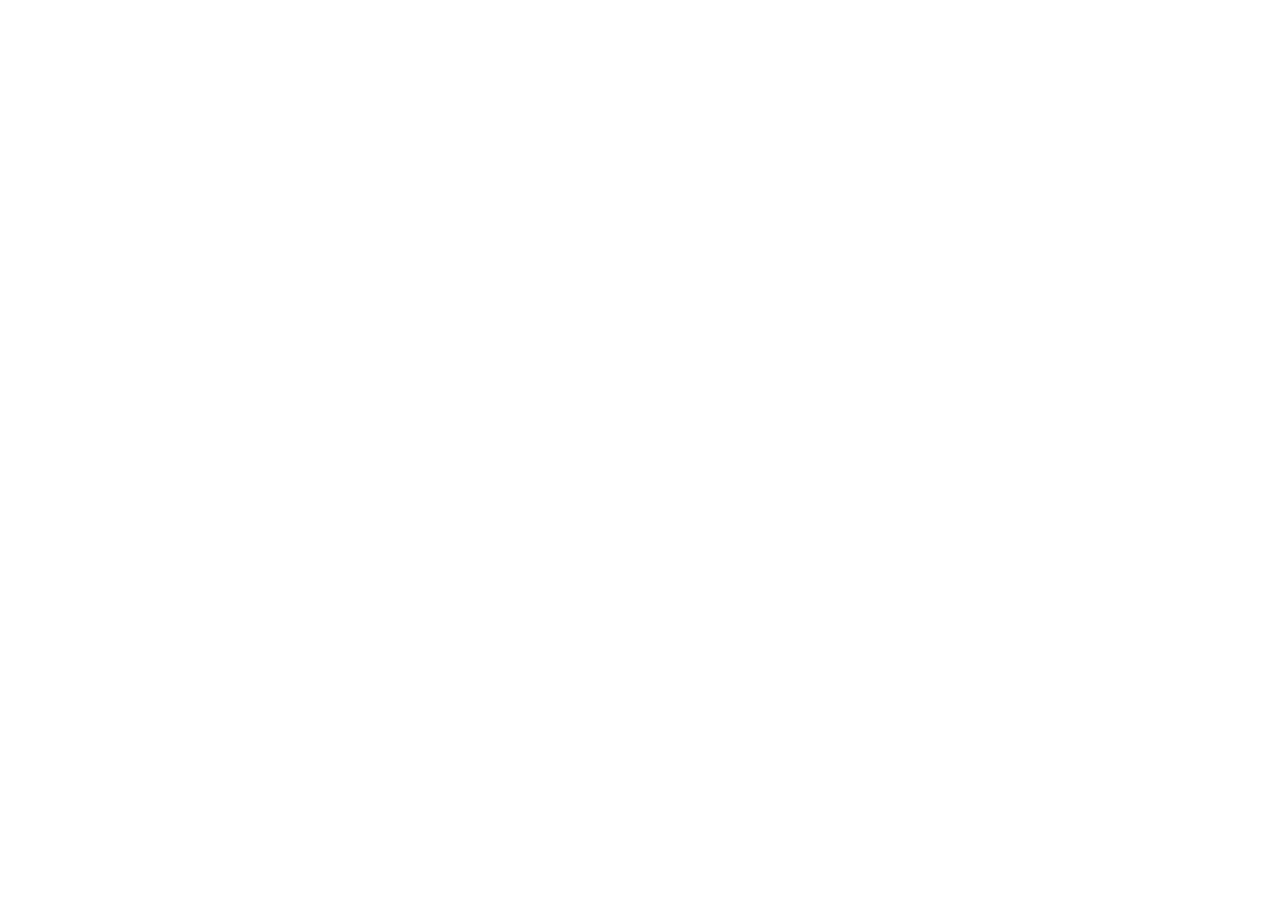
==== carlsen.html @ 91224fc4 "Initial commit" ====
<!doctype html>
<html lang="en">
  <head>
    <meta charset="UTF-8" />
    <meta name="viewport" content="width=device-width, initial-scale=1.0" />
    <title>Carlsen</title>
    <link rel="stylesheet" href="style.css" />
  </head>
  <body></body>
</html>
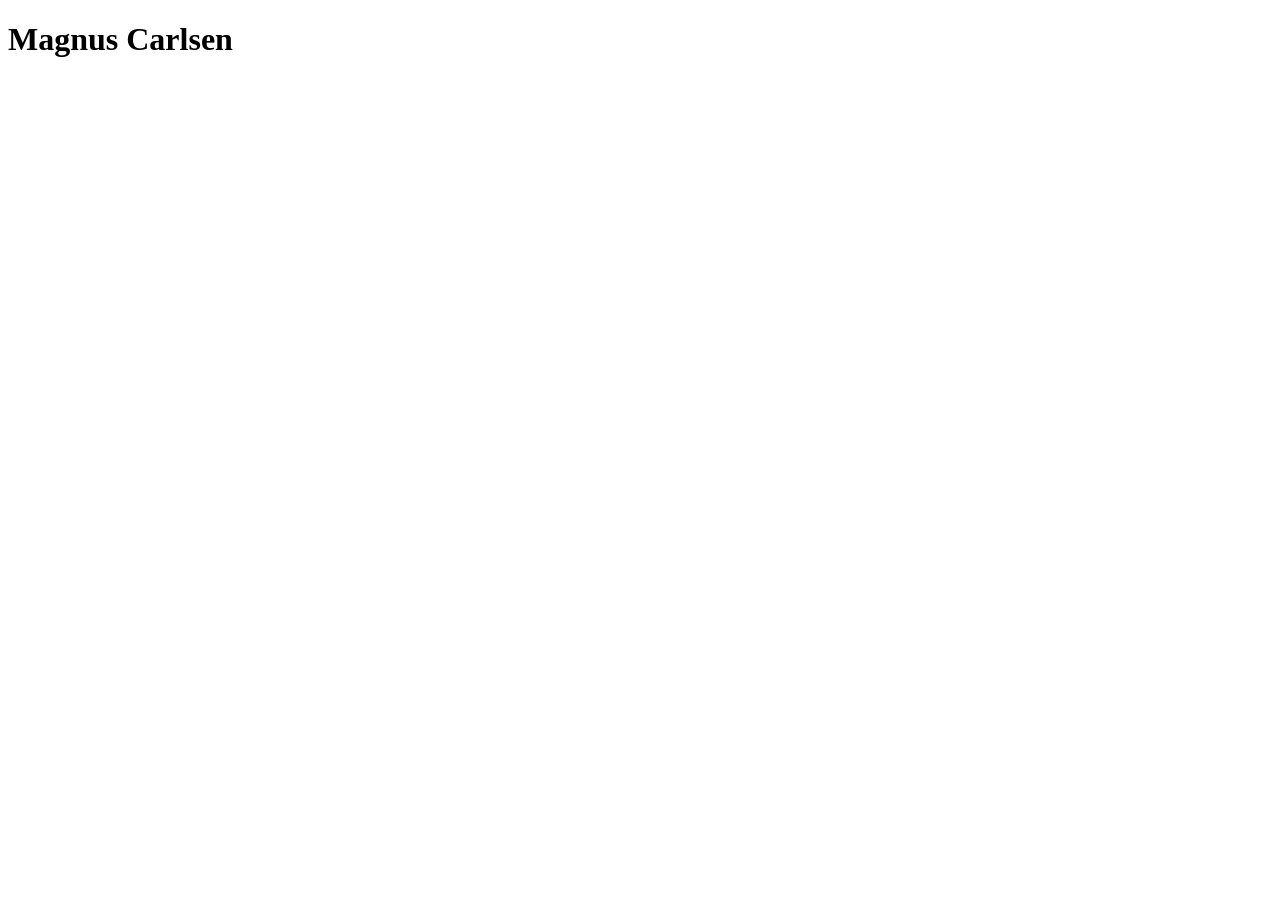
==== commit da68d848: "Edit home page" ====
--- a/carlsen.html
+++ b/carlsen.html
@@ -6,5 +6,7 @@
     <title>Carlsen</title>
     <link rel="stylesheet" href="style.css" />
   </head>
-  <body></body>
+  <body>
+    <h1>Magnus Carlsen</h1>
+  </body>
 </html>
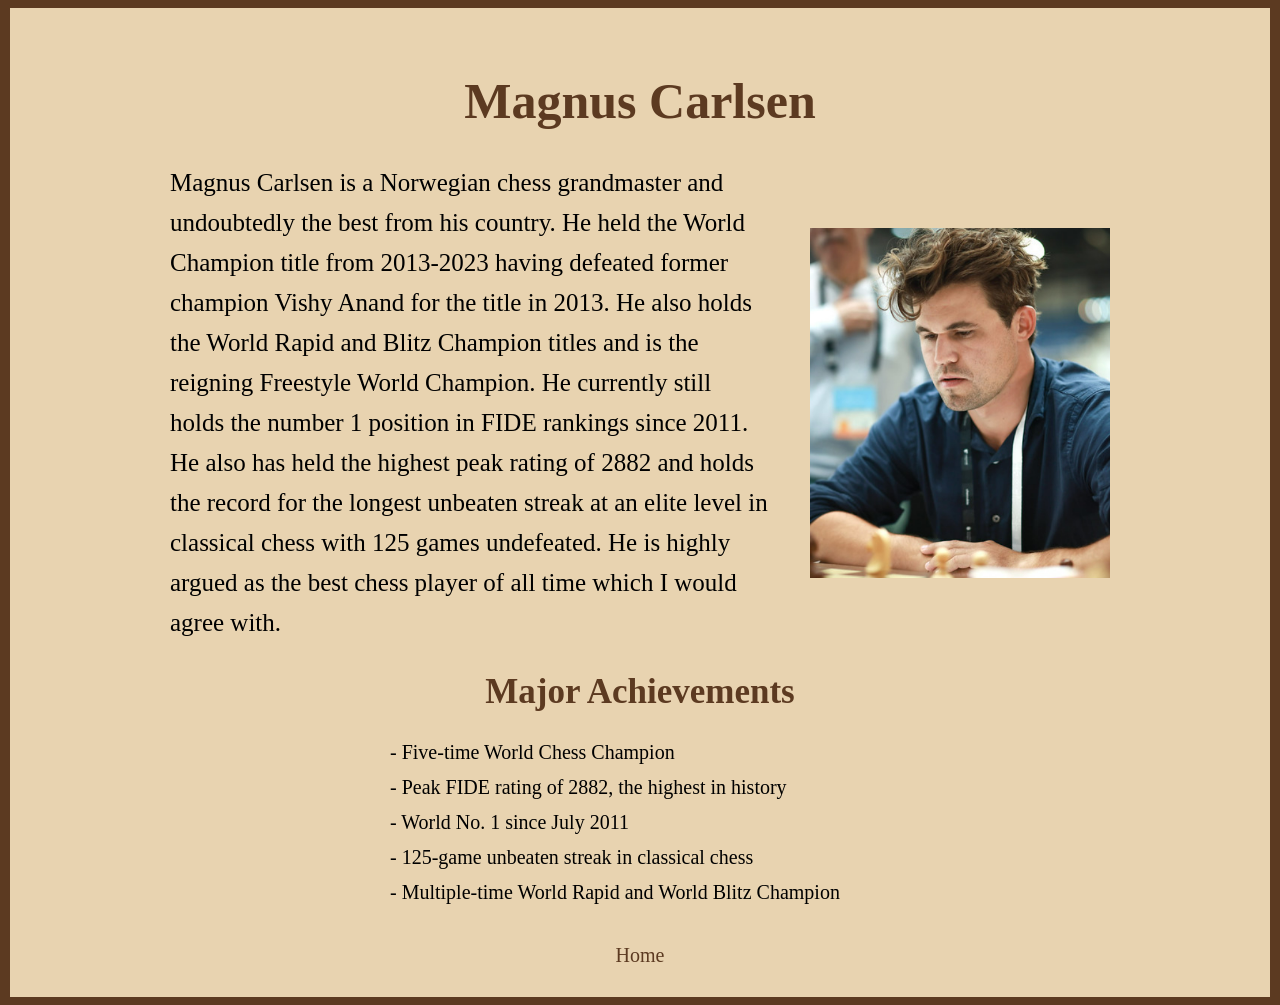
==== commit 3fa3128e: "Finish project1" ====
--- a/carlsen.html
+++ b/carlsen.html
@@ -1,12 +1,48 @@
 <!doctype html>
-<html lang="en">
+<html lang="en" dir="ltr">
+  <!-- dir attribute specifies the direction of text for the entire webpage
+  It is located in the html element. The page is set left-to-right (the default). -->
   <head>
     <meta charset="UTF-8" />
     <meta name="viewport" content="width=device-width, initial-scale=1.0" />
     <title>Carlsen</title>
-    <link rel="stylesheet" href="style.css" />
+    <link rel="stylesheet" href="styles.css" />
   </head>
   <body>
-    <h1>Magnus Carlsen</h1>
+    <div class="page">
+      <header>
+        <h1>Magnus Carlsen</h1>
+      </header>
+      <section class="player-intro">
+        <p>
+          Magnus Carlsen is a Norwegian chess grandmaster and undoubtedly the
+          best from his country. He held the World Champion title from 2013-2023
+          having defeated former champion Vishy Anand for the title in 2013. He
+          also holds the World Rapid and Blitz Champion titles and is the
+          reigning Freestyle World Champion. He currently still holds the number
+          1 position in FIDE rankings since 2011. He also has held the highest
+          peak rating of 2882 and holds the record for the longest unbeaten
+          streak at an elite level in classical chess with 125 games undefeated.
+          He is highly argued as the best chess player of all time which I would
+          agree with.
+        </p>
+        <img
+          class="player-image"
+          src="images/carlsen.png"
+          alt="Magnus Carlsen"
+        />
+      </section>
+      <section>
+        <h2>Major Achievements</h2>
+        <ul class="achievements">
+          <li>- Five-time World Chess Champion</li>
+          <li>- Peak FIDE rating of 2882, the highest in history</li>
+          <li>- World No. 1 since July 2011</li>
+          <li>- 125-game unbeaten streak in classical chess</li>
+          <li>- Multiple-time World Rapid and World Blitz Champion</li>
+        </ul>
+      </section>
+      <a class="home-link" href="./index.html">Home</a>
+    </div>
   </body>
 </html>
--- a/styles.css
+++ b/styles.css
@@ -0,0 +1,122 @@
+body {
+  background-color: #5c3a21;
+  font-family: Georgia, serif;
+}
+
+.page {
+  background-color: #e8d3b0;
+  max-width: 1200px;
+  min-height: 100vh;
+  margin: 0 auto;
+  padding: 30px;
+}
+
+h1 {
+  font-size: 50px;
+}
+
+h2 {
+  font-size: 35px;
+}
+
+h1,
+h2 {
+  color: #5c3a21;
+  text-align: center;
+}
+
+p {
+  max-width: 1000px;
+  margin: 20px auto;
+  font-size: 25px;
+  line-height: 1.6;
+}
+
+nav {
+  display: flex;
+  justify-content: center;
+  gap: 40px;
+}
+
+.center-text {
+  text-align: center;
+}
+
+.main-picture {
+  display: block;
+  width: fit-content;
+  margin: 30px auto;
+}
+
+.main-picture img {
+  width: 700px;
+}
+
+/* This media query is used with picture and source to adjust 
+the styling when the screen is 1000px wide or less.*/
+@media (max-width: 1000px) {
+  .main-picture img {
+    width: 400px;
+  }
+}
+
+.player {
+  display: flex;
+  flex-direction: column;
+  align-items: center;
+  gap: 15px;
+}
+
+.player-link {
+  text-decoration: none;
+  font-size: 20px;
+  color: #5c3a21;
+}
+
+.player-intro {
+  display: flex;
+  justify-content: center;
+  align-items: center;
+  gap: 40px;
+}
+
+.player-intro p {
+  max-width: 600px;
+  margin: 0;
+  text-align: left;
+  line-height: 1.6;
+}
+
+.player-image {
+  width: 300px;
+  height: 350px;
+  object-fit: cover;
+}
+
+.achievements {
+  list-style: none;
+  max-width: 500px;
+  margin: 20px auto;
+  padding: 0;
+  text-align: left;
+  font-size: 20px;
+}
+
+.achievements li {
+  margin-bottom: 12px;
+}
+
+.home-link {
+  display: block;
+  width: fit-content;
+  margin: 40px auto 0;
+  text-decoration: none;
+  color: #5c3a21;
+  font-size: 20px;
+}
+
+.home-link:hover,
+.player-link:hover {
+  color: #a66a3f;
+  text-decoration: underline;
+}
